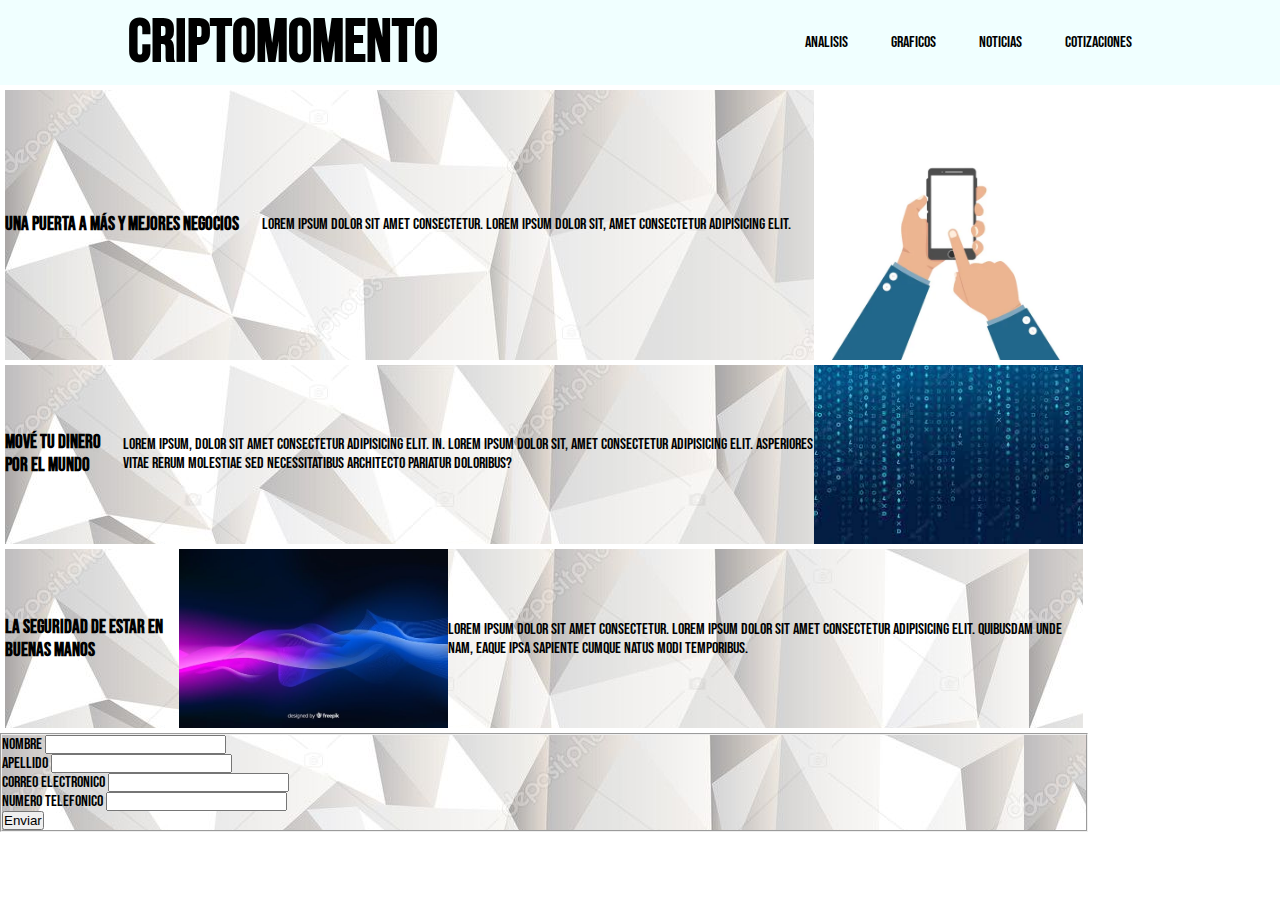
==== index.html @ aa5f8192 "Mi primer version Web" ====
<!DOCTYPE html>
<html lang="en">
<head>
    <meta charset="UTF-8">
    <meta http-equiv="X-UA-Compatible" content="IE=edge">
    <meta name="viewport" content="width=device-width, initial-scale=1.0"/>
    <link href="https://fonts.googleapis.com/css2?family=Bebas+Neue&display=swap" rel="stylesheet">
    <link rel="stylesheet" href="estilos/style.css">
    
    <title>Document</title>
</head>
<body class="body">
    <header class="header">
        <div class="logo" >
            <h2>Criptomomento </h2> 
        </div>
        <nav >
                <ul class="nav-links">
                  <li><a href="pages/analisis.html"> Analisis</a></li>
                  <li><a href="pages/graficos.html">Graficos</a></li>
                  <li><a href="pages/noticias.html">Noticias</a></li>
                  <li><a href="pages/cotizacion.html">Cotizaciones</a></li>
                </ul> 
        </nav>
    </header>
    <main class="main">
         <div class="principal">
            <h3>Una puerta a más y mejores negocios</h3>
            <p>Lorem ipsum dolor sit amet consectetur. Lorem ipsum dolor
                 sit, amet consectetur adipisicing elit. 
            </p>
            <img  src="./img/img-principal2.jpg" alt="">

        </div>
        <div class="principal">
        
        
            <h3>Mové tu dinero por el mundo</h3>
            <p>Lorem ipsum, dolor sit amet consectetur adipisicing elit. In. Lorem ipsum dolor sit, amet consectetur adipisicing elit.
                 Asperiores vitae rerum molestiae sed necessitatibus architecto pariatur doloribus? 
                </p>
            <img src="./img/imagen1.jpg" alt="">
        </div>

        <div class="principal">
        
            <h3>La seguridad de estar en buenas manos</h3>
            <img src="./img/imagen5.jpg" alt="">
            <p>Lorem ipsum dolor sit amet consectetur. Lorem ipsum dolor sit amet consectetur adipisicing elit. Quibusdam unde nam, eaque
                 ipsa sapiente cumque natus modi temporibus.
                </p>

            
                

        </div>
    </main>
    <footer class="footer">
        <fieldset>
            <label class="formularioCompletar" for="Nombre">Nombre</label>
            <input type="text"name="Nombre" > 
            <br>
            <label class="formularioCompletar" for="apellido"> Apellido</label>
            <input type="text"name="Apellido" >
            <br>
            <label class="formularioCompletar" for="mail">Correo Electronico</label>
            <input type="text" name="mail">
            <br>
            <label class="formularioCompletar" for="numero">Numero Telefonico</label>
            <input type="number" name="Numeros">
            <br>
            <input type="button" value="Enviar">
        </fieldset>
    </footer>
</body>
</htm>
---- estilos/style.css ----
*{
    margin: 0;
    padding: 0;
    box-sizing: border-box;
    
} 
.header{
    background-color: azure;
    display:flex;
    justify-content: space-between;
    align-items: center;
    height: 85px;
    padding: 5px 10%;
    font-family: 'Bebas Neue';
    flex-wrap: wrap;
    
}
.header .logo h2{
    font-size: 60px;

}

.header .nav-links{
    list-style: none;
}
.header .nav-links li{
    display: inline-block;
    padding: 0 20px;
}
.header .nav-links a{
    font-size: 700;
    color: black;
    text-decoration: none;
}
.header.nav-links li a{
    color: aqua;
} 
.principal{
    background-image: url(../img/imagen-de-fondo.jpg);
    font-family: 'Bebas Neue';
    display: flex;
    justify-content: space-between;
    align-items: center;
    
    margin: 5px;
} 
.principal img{
    width: 25%;
    height: 25%;

} 
footer{
    background-image: url(../img/imagen-de-fondo.jpg);
    font-family: 'Bebas Neue';
} 
.body{
    border: 10%;
    display: grid;
    grid-template-rows: 200px auto 300 px;
    grid-template-columns:  auto 15%;
    grid-template-areas: 
    " header header "
    "  main publicidad"
    "  footer publicidad" ;

} 
.header{
    grid-area: header;
} 
.main{
    grid-area: main;
}
.footer{
  grid-area:footer ;
}
.publicidad{
    grid-area:publicidad;
}
@media(max-width:768px){
    body{
        background-color: black;
        grid-template-rows: auto auto 1fr auto;
        grid-template-areas: 
        "header"
        "main"
        "footer"
        "publicidad";

    }
}
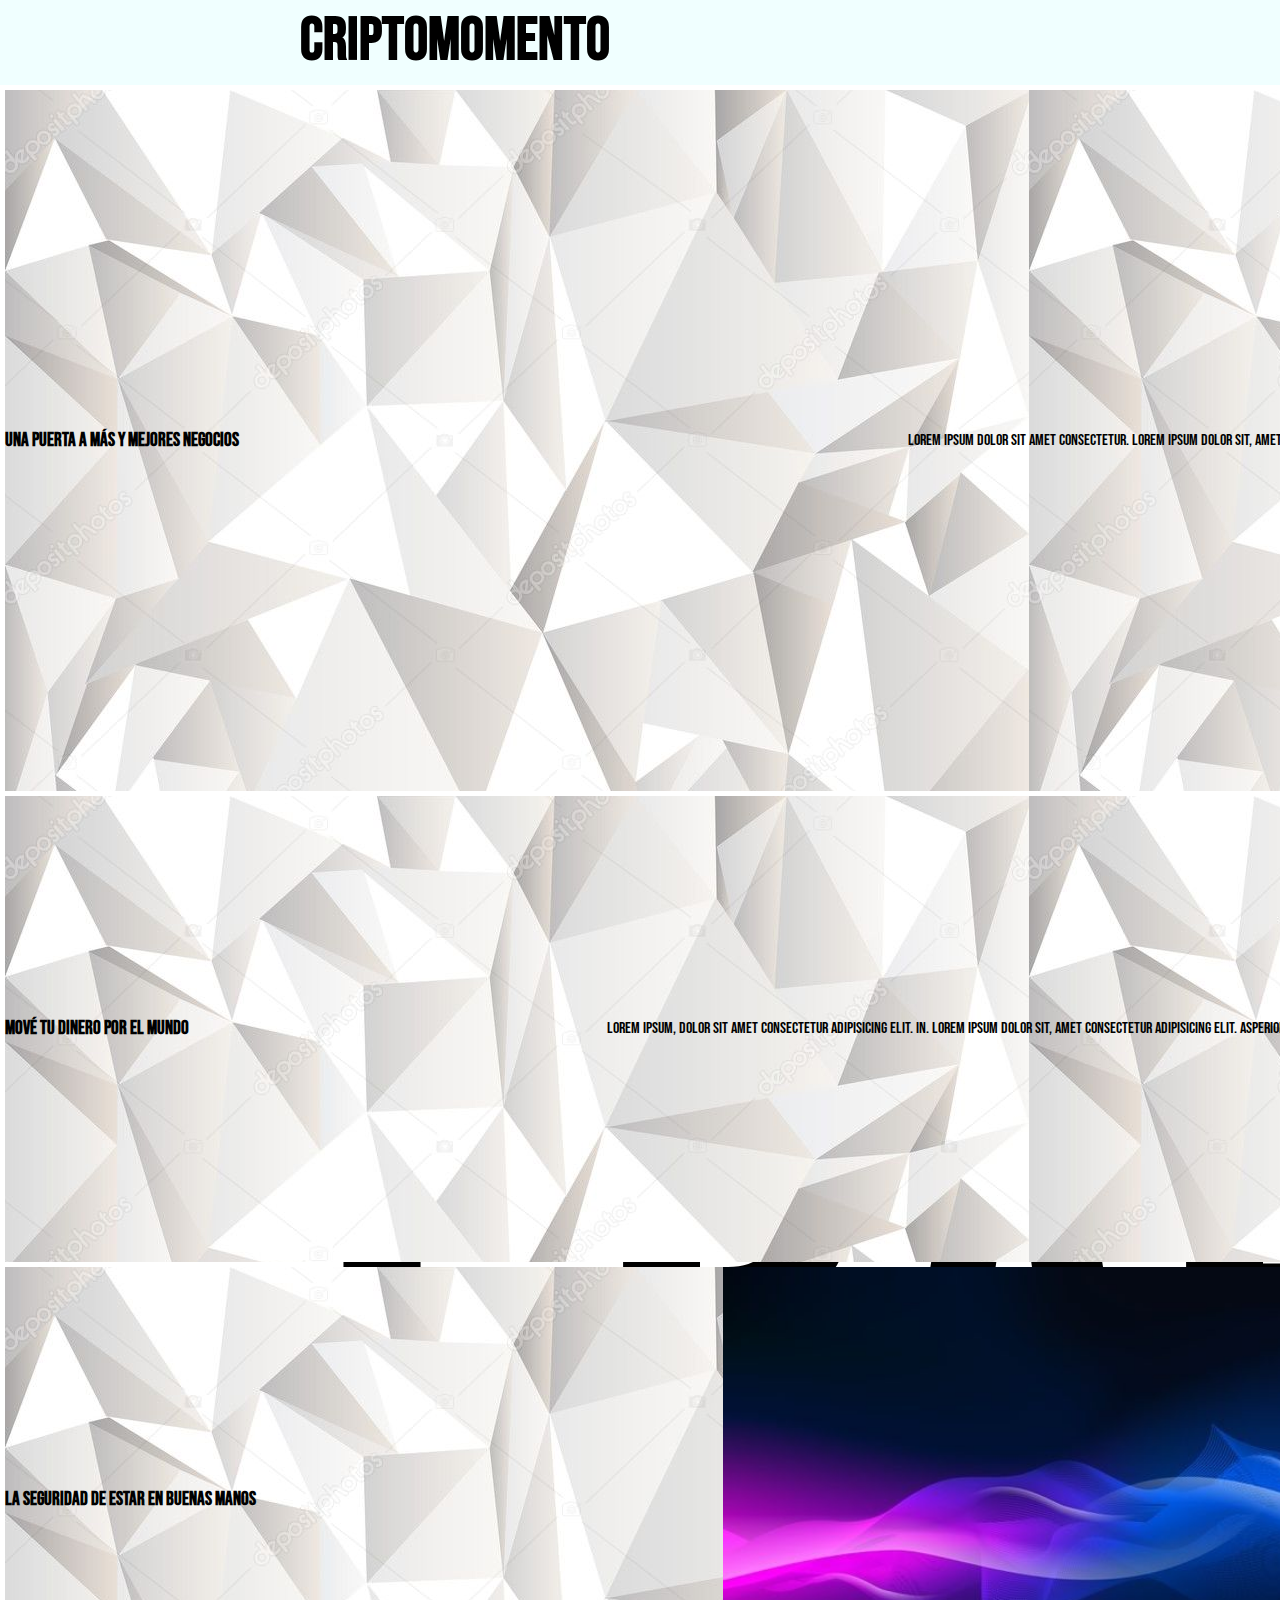
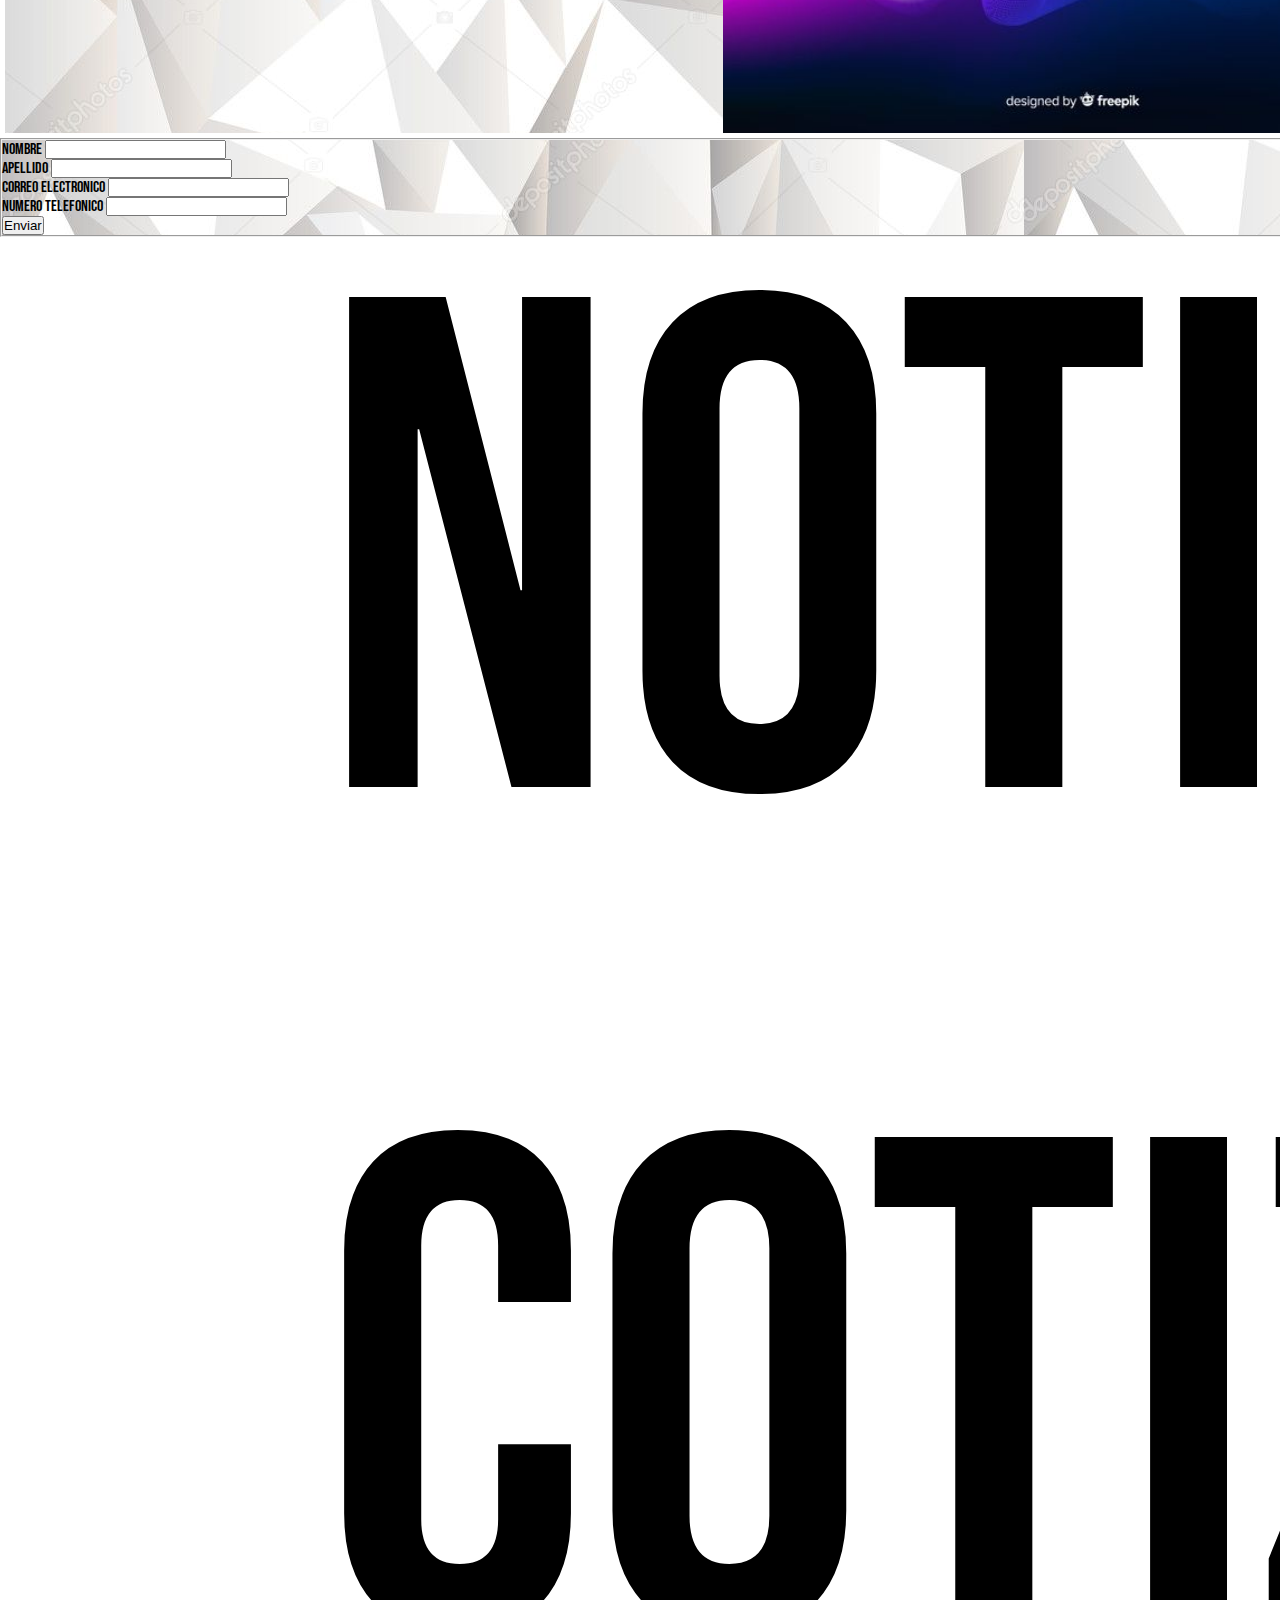
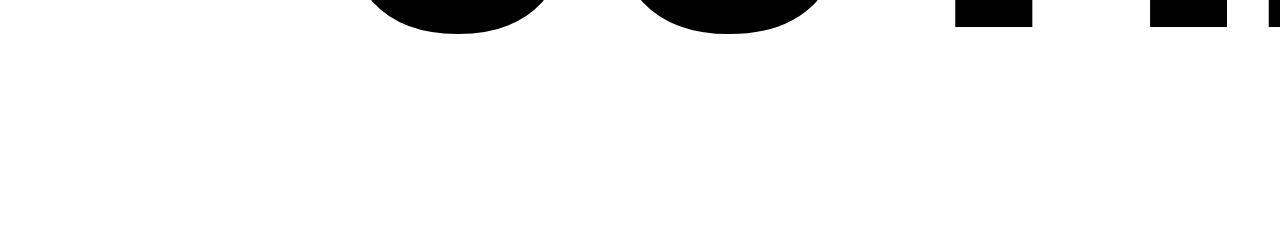
==== commit 828661a6: "nuevo css" ====
--- a/index.html
+++ b/index.html
@@ -1,4 +1,4 @@
-<!DOCTYPE html>
+global<!DOCTYPE html>
 <html lang="en">
 <head>
     <meta charset="UTF-8">
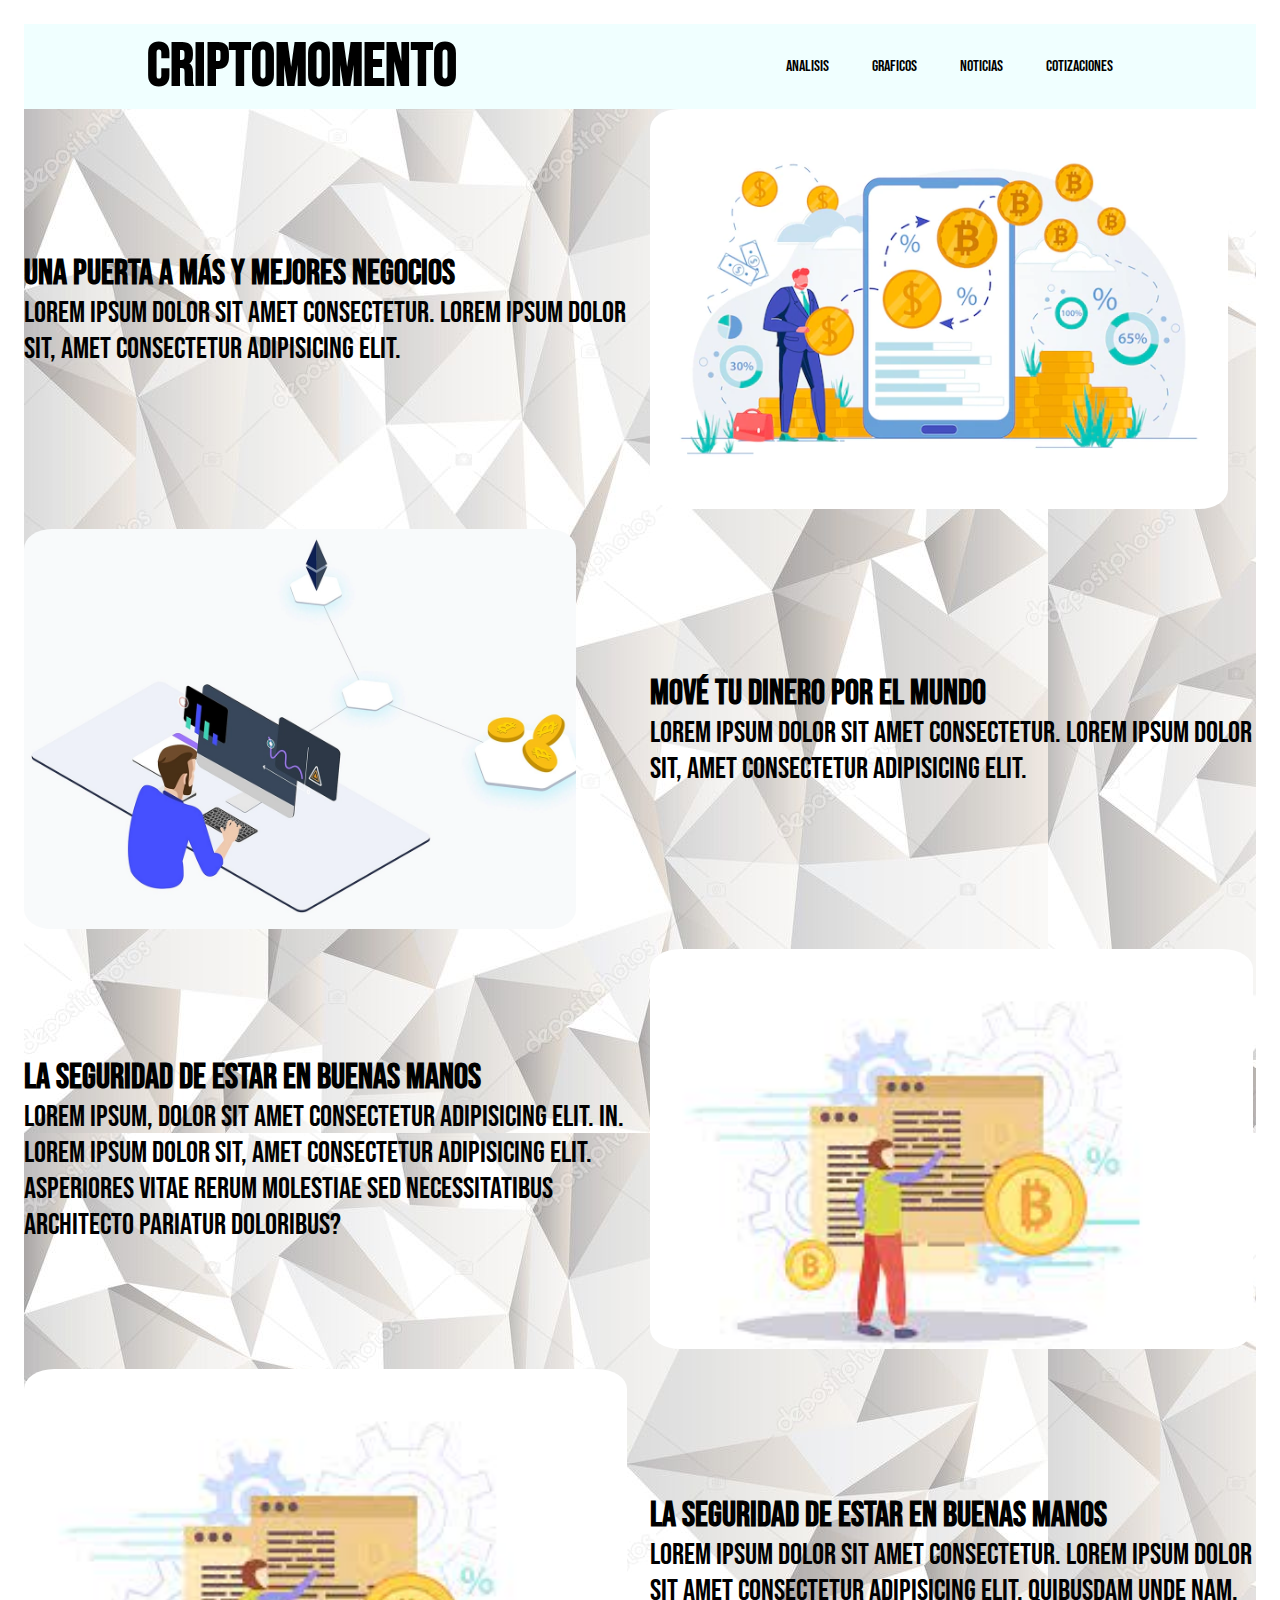
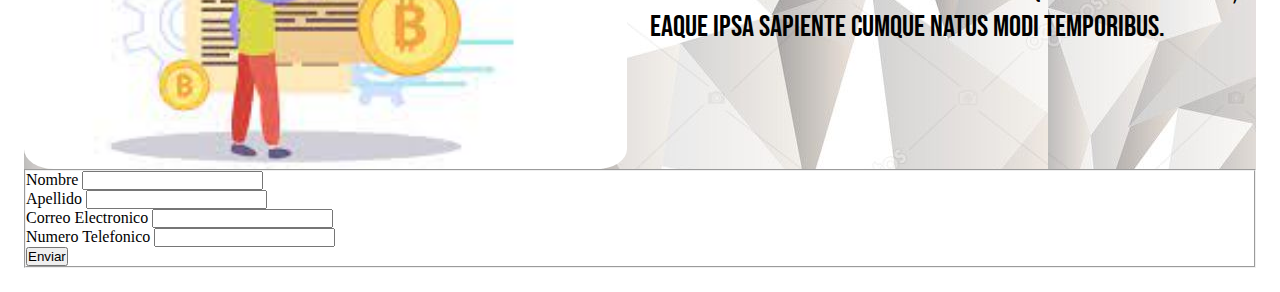
==== commit 9be31b95: "primeros cambios" ====
--- a/index.html
+++ b/index.html
@@ -1,4 +1,4 @@
-global<!DOCTYPE html>
+<!DOCTYPE html>
 <html lang="en">
 <head>
     <meta charset="UTF-8">
@@ -24,36 +24,39 @@
         </nav>
     </header>
     <main class="main">
-         <div class="principal">
+        <div class="texto">
             <h3>Una puerta a más y mejores negocios</h3>
             <p>Lorem ipsum dolor sit amet consectetur. Lorem ipsum dolor
-                 sit, amet consectetur adipisicing elit. 
+                sit, amet consectetur adipisicing elit. </p>
+        </div>
+            
+            <img  src="./img/imagen-principal.jpg" alt="">
+            <img src="./img/subir-activos-digitales-ntf.png" alt="">
+        <div class="texto">
+            <h3>Mové tu dinero por el mundo</h3>
+            <p>Lorem ipsum dolor sit amet consectetur. Lorem ipsum dolor
+              sit, amet consectetur adipisicing elit. 
             </p>
-            <img  src="./img/img-principal2.jpg" alt="">
-
         </div>
-        <div class="principal">
+            
+        <div class="texto">
         
-        
-            <h3>Mové tu dinero por el mundo</h3>
+             <h3>La seguridad de estar en buenas manos</h3>
             <p>Lorem ipsum, dolor sit amet consectetur adipisicing elit. In. Lorem ipsum dolor sit, amet consectetur adipisicing elit.
                  Asperiores vitae rerum molestiae sed necessitatibus architecto pariatur doloribus? 
                 </p>
-            <img src="./img/imagen1.jpg" alt="">
-        </div>
-
-        <div class="principal">
-        
+        </div>       
+             <img src="./img/images.jpg" alt="">
+             <img src="./img/images.jpg" alt="">
+            <div class="texto">
             <h3>La seguridad de estar en buenas manos</h3>
-            <img src="./img/imagen5.jpg" alt="">
             <p>Lorem ipsum dolor sit amet consectetur. Lorem ipsum dolor sit amet consectetur adipisicing elit. Quibusdam unde nam, eaque
                  ipsa sapiente cumque natus modi temporibus.
                 </p>
-
-            
+            </div>
+                
                 
 
-        </div>
     </main>
     <footer class="footer">
         <fieldset>
--- a/estilos/style.css
+++ b/estilos/style.css
@@ -17,74 +17,75 @@
 }
 .header .logo h2{
     font-size: 60px;
-
+    animation-name: cambiarColor;
+    animation-duration: 5s;
 }
-
+@keyframes cambiarColor {
+    0%{
+        transform: scale(1);
+    }
+    20%{
+        transform: scale(1.3);
+    }
+    40%{
+        transform: scale(1.60);
+    }
+    60%{
+        transform: scale(1.9);
+    }
+    80%{
+        transform: scale() ;
+    }
+}
 .header .nav-links{
     list-style: none;
-}
-.header .nav-links li{
+  }
+  header .nav-links li{
     display: inline-block;
     padding: 0 20px;
-}
-.header .nav-links a{
+  }
+  .header .nav-links a{
     font-size: 700;
     color: black;
     text-decoration: none;
+    
+  }
+  
+header.nav-links li a:hover{
+    background-color: antiquewhite;
 }
-.header.nav-links li a{
-    color: aqua;
-} 
-.principal{
+body{
+
+    max-width: 1400px;
+    padding: 24px;
+    margin: auto;
+}
+.main{
     background-image: url(../img/imagen-de-fondo.jpg);
     font-family: 'Bebas Neue';
-    display: flex;
-    justify-content: space-between;
+    display: grid;
+    grid-template-columns: 1fr 1fr;
+    grid-template-rows: 1fr 1fr 1fr 1fr;
+    gap: 20px;
     align-items: center;
     
-    margin: 5px;
-} 
-.principal img{
-    width: 25%;
-    height: 25%;
 
-} 
-footer{
-    background-image: url(../img/imagen-de-fondo.jpg);
-    font-family: 'Bebas Neue';
-} 
-.body{
-    border: 10%;
-    display: grid;
-    grid-template-rows: 200px auto 300 px;
-    grid-template-columns:  auto 15%;
-    grid-template-areas: 
-    " header header "
-    "  main publicidad"
-    "  footer publicidad" ;
+}
+.main  img{
+    height: 400px;
+    border-radius: 5%;
+    transform: translate(10% 10%);
+    
 
-} 
-.header{
-    grid-area: header;
-} 
-.main{
-    grid-area: main;
 }
-.footer{
-  grid-area:footer ;
+.main img{
+    animation-name: cambiarColor;
+    animation-duration: 5s;
+
 }
-.publicidad{
-    grid-area:publicidad;
-}
-@media(max-width:768px){
-    body{
-        background-color: black;
-        grid-template-rows: auto auto 1fr auto;
-        grid-template-areas: 
-        "header"
-        "main"
-        "footer"
-        "publicidad";
-
-    }
-}+ .main .texto{
+    font-size: 30px;
+ } 
+ .main:hover .texto{
+    transform: translatex(20%);
+ }